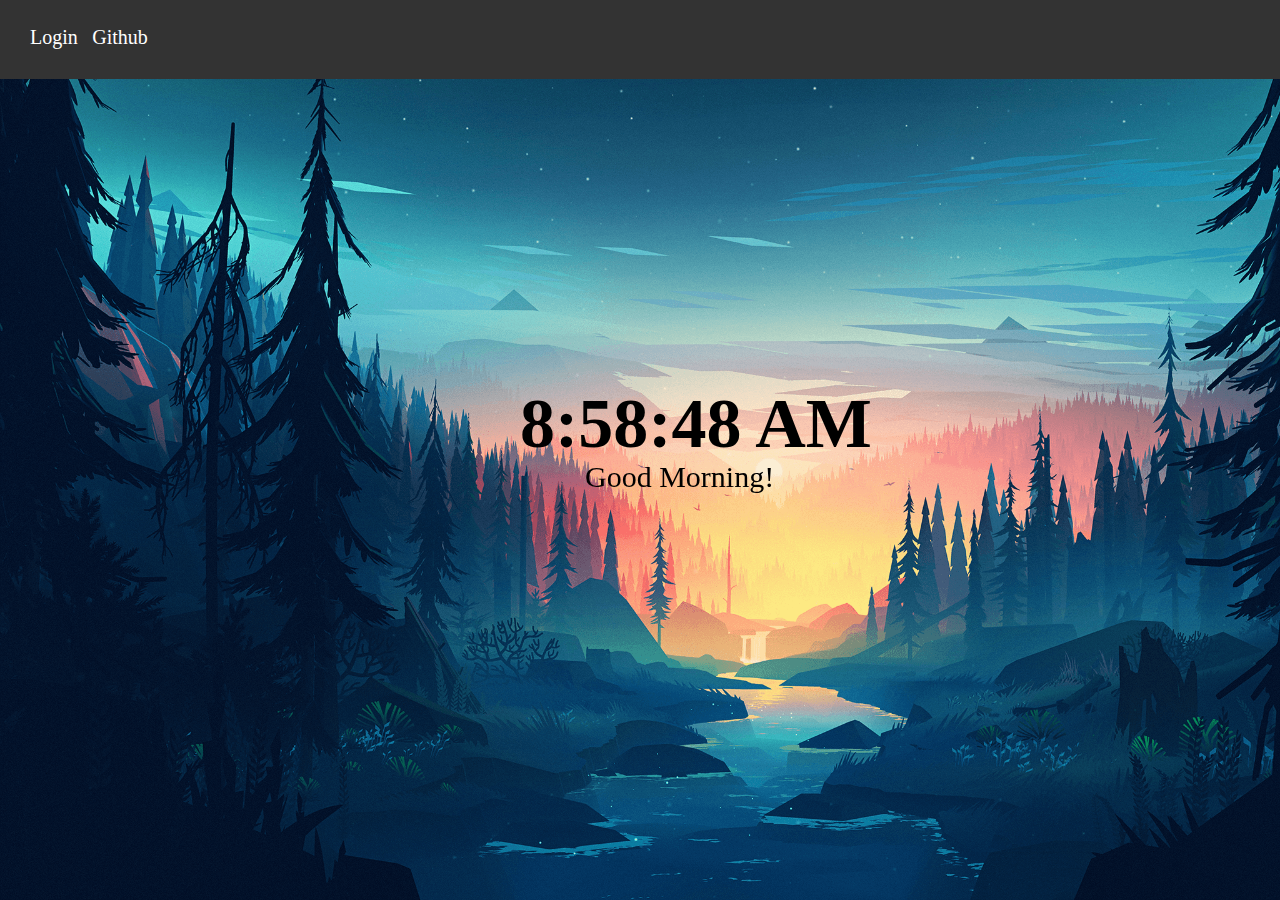
==== webpage/index.html @ 7815481e "dsad" ====
<html>
  <link rel="stylesheet"
  href="styles.css">



  <style>
  label {
      color: white;
      }
  h1 {
    text-align: center;
    font-size: 70px;
    font-family: "Garamond";
  }
  a {
      font-family: "Playfair Display";
      font-size: 20px; }

  p {
    text-align: center;
    font-size: 30px;
    font-family: "Garamond";
    font-style: strong;
  }

  .button {
    border: black;
    border-radius: 3px;
    color: red;
    }
  body {
    background-image: url('backgrounds/background2.png');
    background-repeat: no-repeat;
    background-size: cover;
   }


  body {
            animation: fadeInAnimation ease 3s;
            animation-iteration-count: 1;
            animation-fill-mode: forwards;
        }
        @keyframes fadeInAnimation {
            0% {
                opacity: 0;
            }
            100% {
                opacity: 1;
            }
        }
  </style>
  <body onload="startTime()">




    <header>
        <a href="login.html">Login</a>
        <a href="https://github.com/WettestMop/Github-Projects">Github</a>
      </header>




  <script>
  function startTime() {
    const today = new Date();

    var h = today.getHours();
    var hh = today.getHours();
    let m = today.getMinutes();
    let s = today.getSeconds();
    if (h >= 12) {
      ampm = "PM";

    }
    if (h <= 12) {
      ampm = "AM";
    }
    m = checkTime(m);
    s = checkTime(s);


    if (ampm = "AM") {
      document.getElementById('txt1').innerHTML =  "Good Morning!";
    } else {
      document.getElementById('txt1').innerHTML =  "Good Afternoon!";
    }


    if (h >= 12) {
      h = h - 12;
    }
    if (h == 0) {
      h = 12;
    }
    document.getElementById('txt').innerHTML =  h + ":" + m + ":" + s + " " + ampm;
    setTimeout(startTime, 1000);
    }




  function checkTime(i) {
    if (i < 10) {i = "0" + i};  // add zero in front of numbers < 10
    return i;
  }
  </script>






  <title>Webpage</title>

  <div class="centertitle">
    <h1 id='txt'> </h1>
  </div>
  <div class="earth"></div>

  <div class="center">


    <p id='txt1'> </p>
      </div>






  </body>
</html>
---- webpage/styles.css ----
.center {
  position: fixed;
  top: 50%;
  left: 50%;
  margin-top: -20px;
  margin-left: -55px;
}
.centertitle {
  position: fixed;
  top: 43%;
  left: 50%;
  margin-top: -50px;
  margin-left: -120px;
}



@keyframes slideInFromLeft {
  0% {
    transform: translateX(-100%);
  }
  100% {
    transform: translateX(0);
  }
}

header {
  /* This section calls the slideInFromLeft animation we defined above */
  animation: 1s ease-out 0s 1 slideInFromLeft;

  background: #333;
  padding: 30px;
}

/* Added for aesthetics */ body {margin: 0;font-family: "Segoe UI", Arial, Helvetica, Sans Serif;} a {text-decoration: none; display: inline-block; margin-right: 10px; color:#fff; margin-top: -20px;}
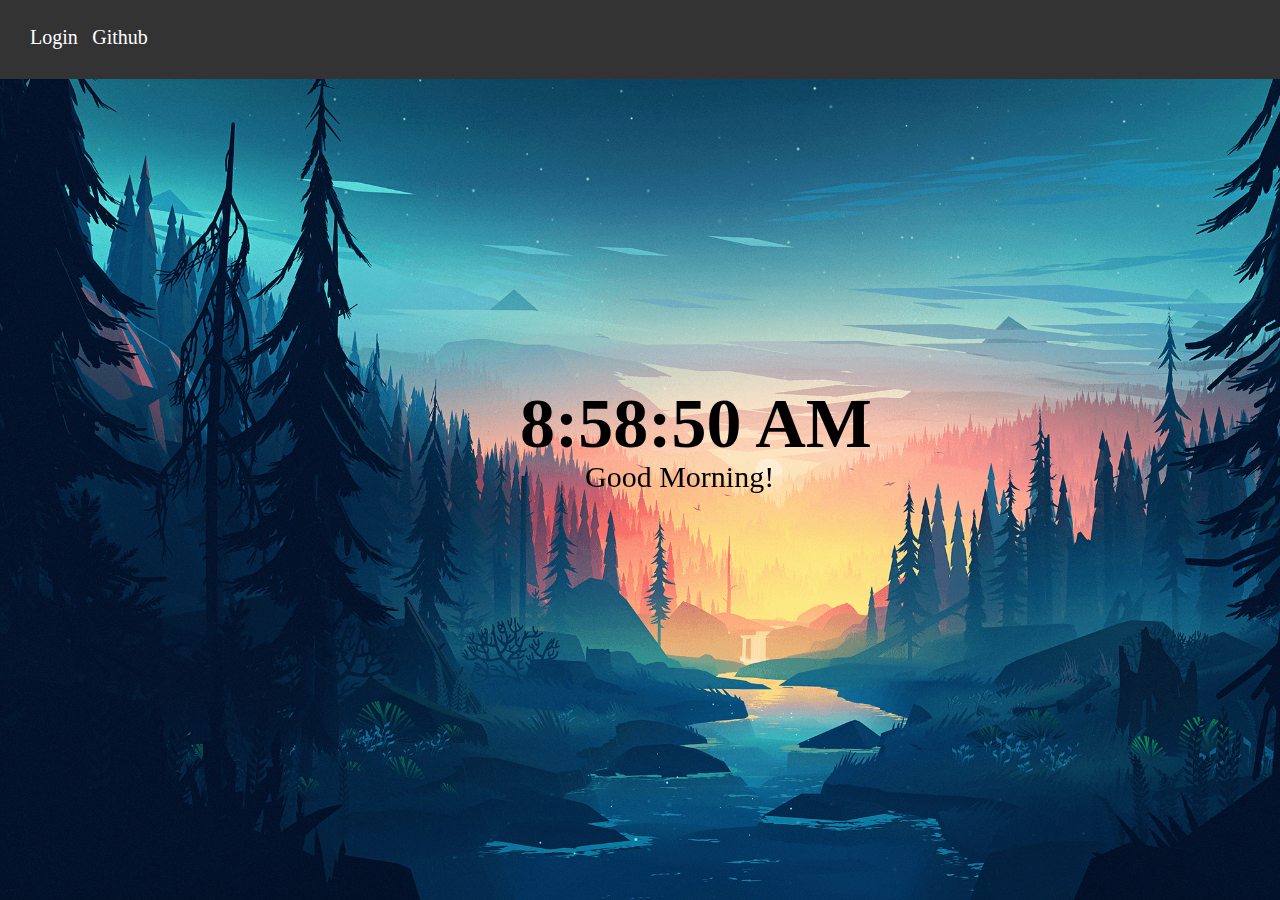
==== commit c00694c0: "added unselectables" ====
--- a/webpage/index.html
+++ b/webpage/index.html
@@ -12,6 +12,11 @@
     text-align: center;
     font-size: 70px;
     font-family: "Garamond";
+    -webkit-user-select: none;
+    -khtml-user-select: none;
+    -moz-user-select: none;
+    -ms-user-select: none;
+    user-select: none;
   }
   a {
       font-family: "Playfair Display";
@@ -22,6 +27,11 @@
     font-size: 30px;
     font-family: "Garamond";
     font-style: strong;
+    -webkit-user-select: none;
+    -khtml-user-select: none;
+    -moz-user-select: none;
+    -ms-user-select: none;
+    user-select: none;
   }
 
   .button {
